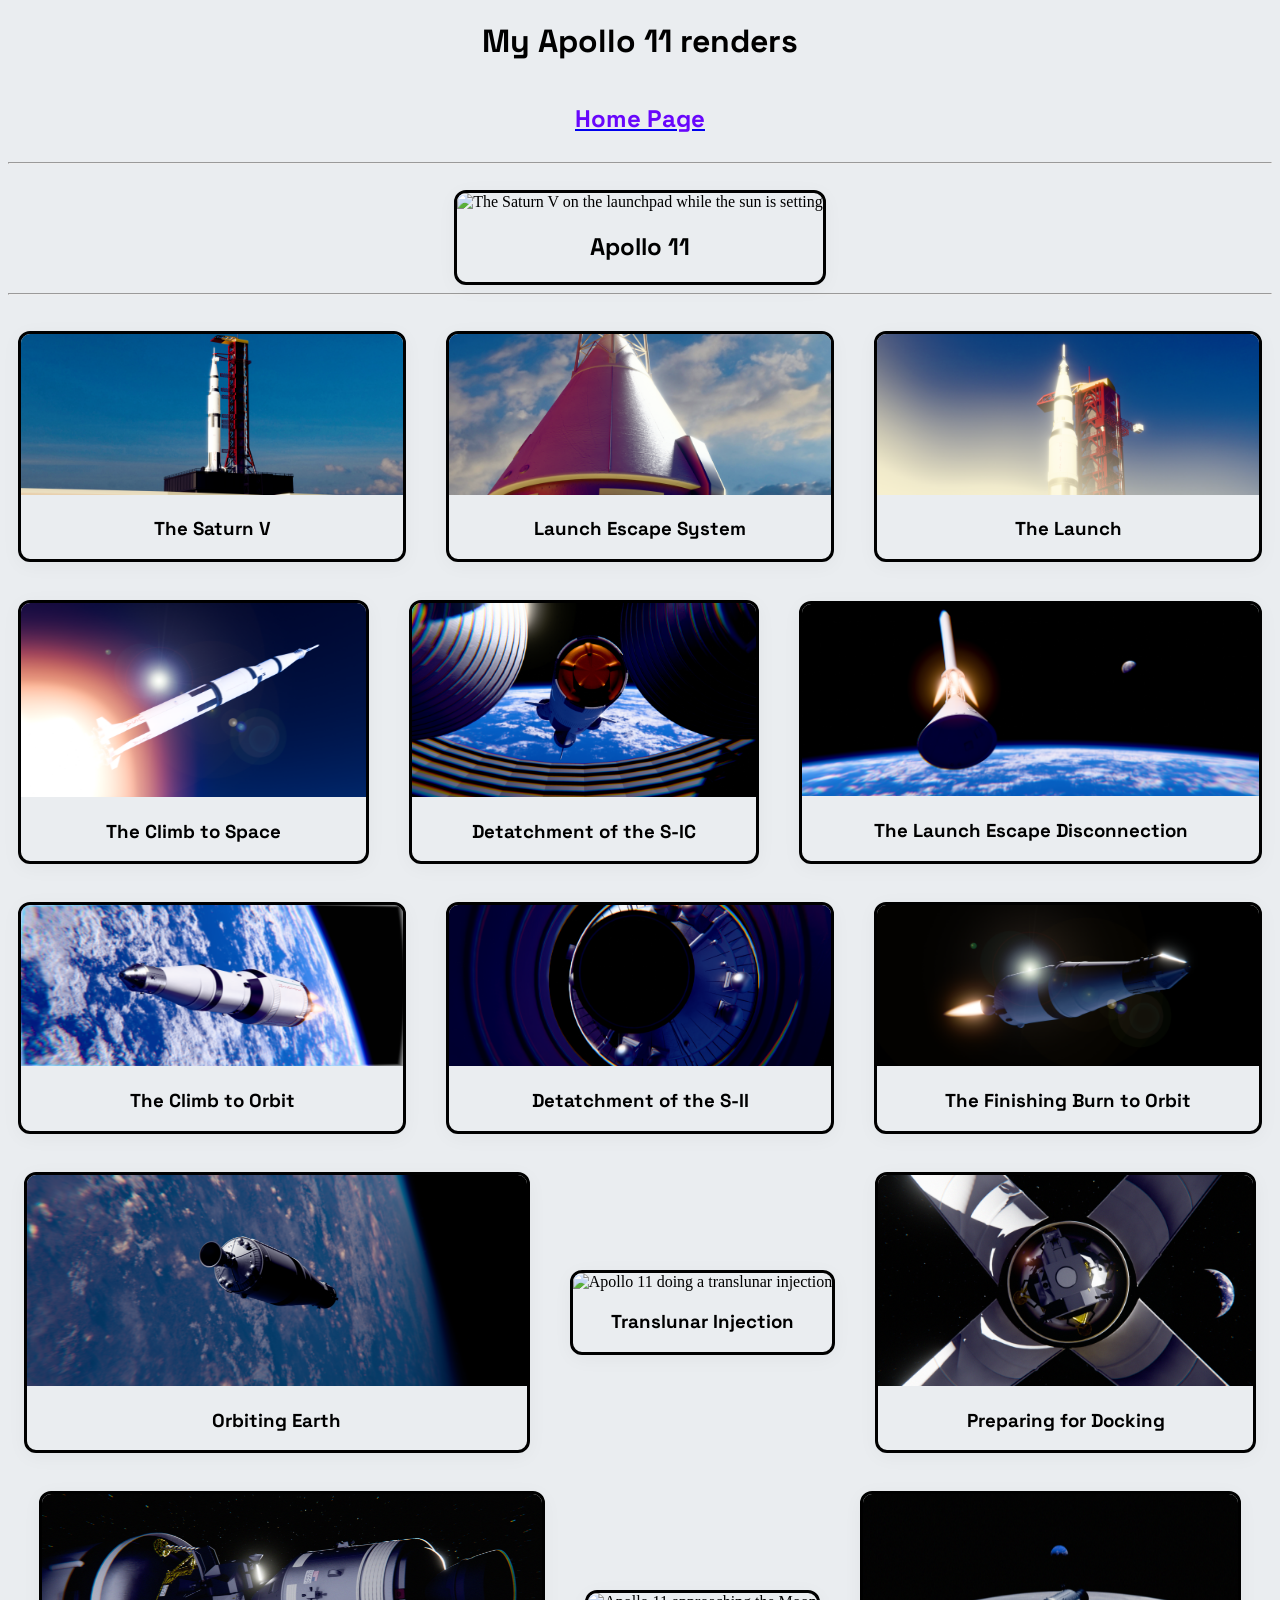
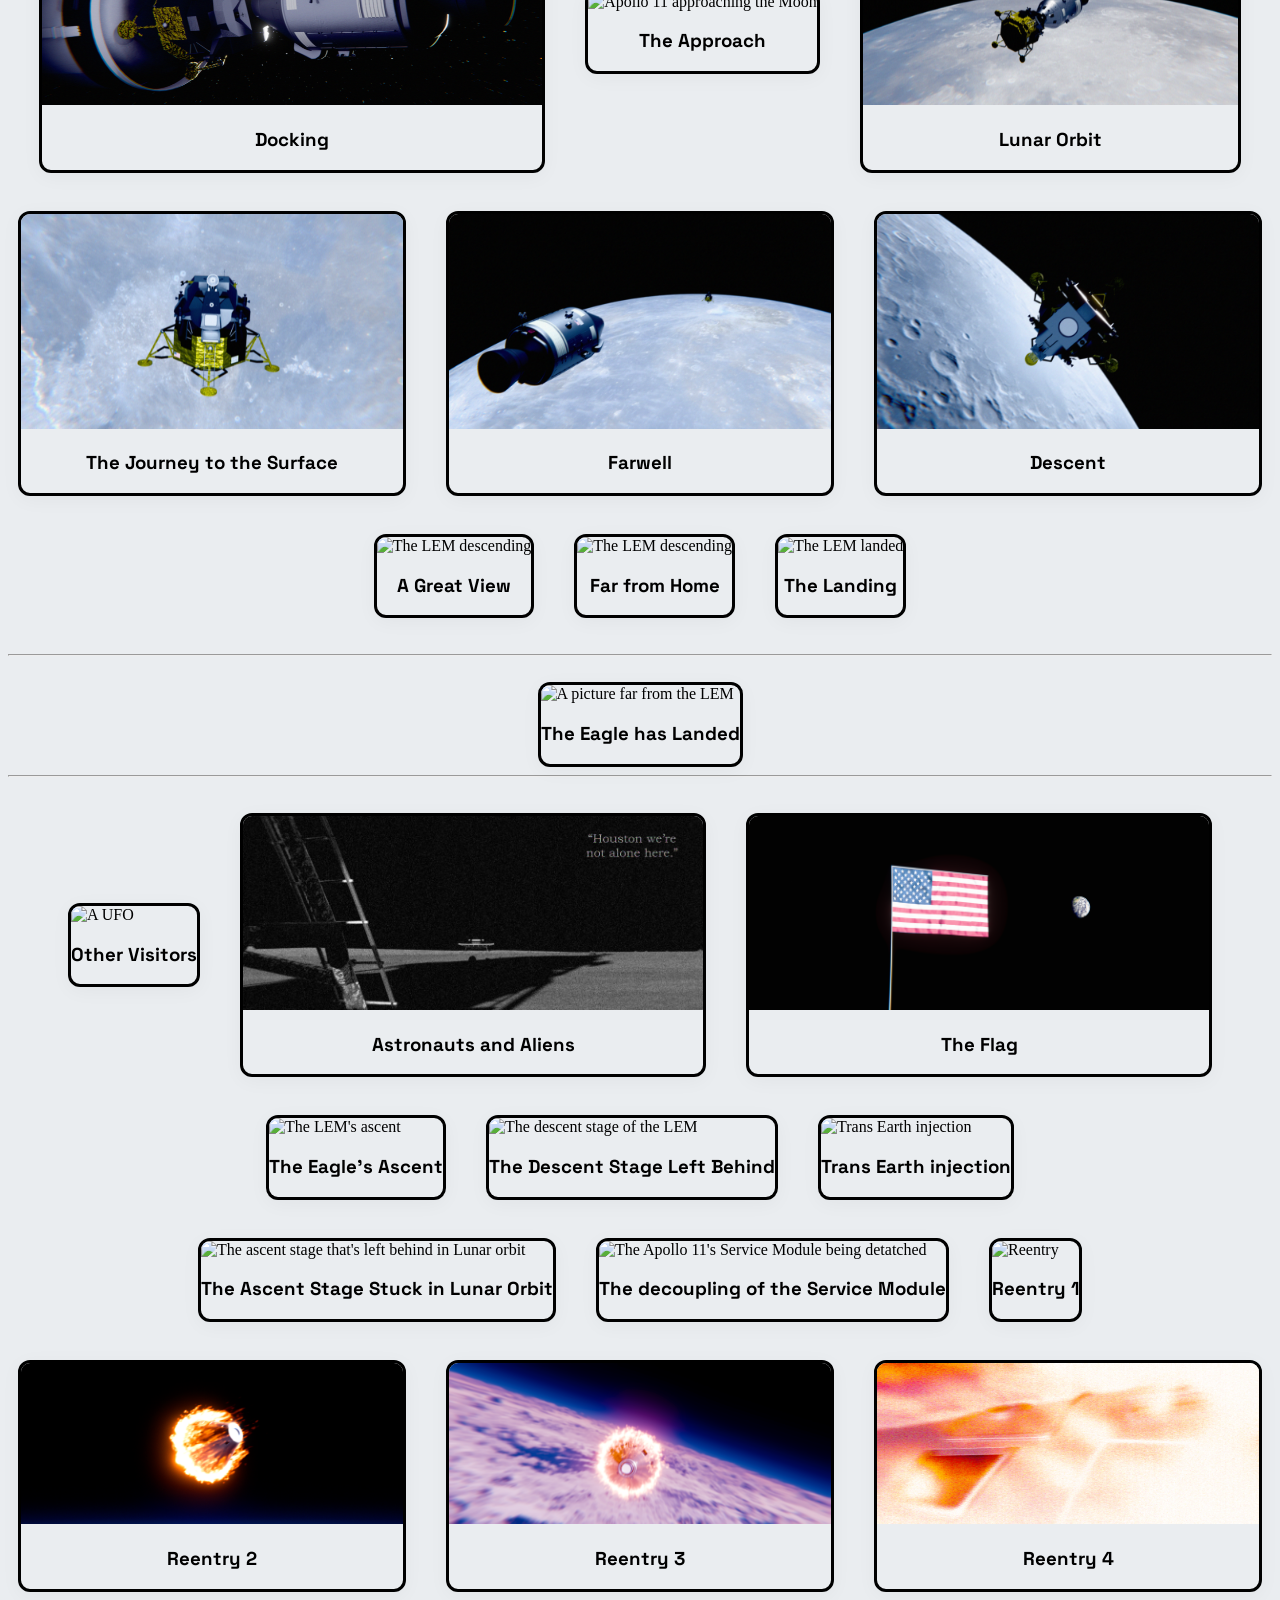
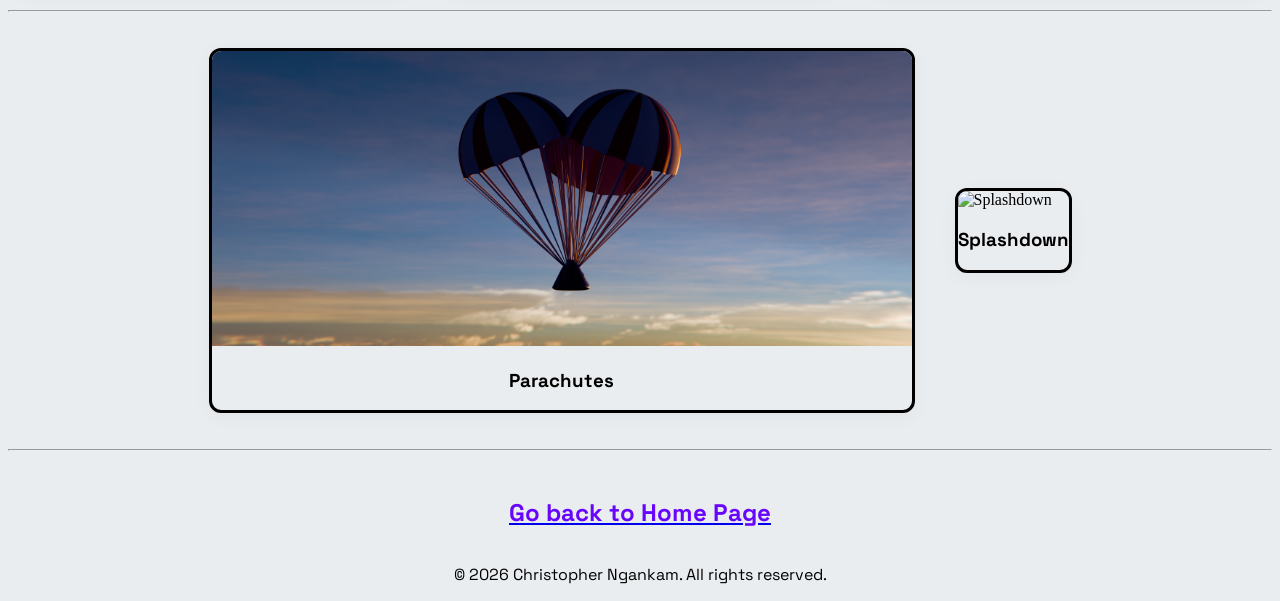
==== apollo.html @ e0d2da33 "Add files via upload" ====
<!DOCTYPE html>
<html>
    <head>
        <link rel="icon" type="image/png" href="Favicon.png">
        <title>Chris's Art Portfolio</title>
        <link rel="stylesheet" href="apollo.css">
        <script defer src="script.JS"></script>

        <link rel="preconnect" href="https://fonts.googleapis.com">
        <link rel="preconnect" href="https://fonts.gstatic.com" crossorigin>
        <link href="https://fonts.googleapis.com/css2?family=Space+Grotesk:wght@400;600;700&display=swap" rel="stylesheet">
    </head>

    <body>
        <header>
            <h1>My Apollo 11 renders</h1>
            <a href="index.html">
                <h2>Home Page</h2>
            </a>
        </header>

        <hr>
        <br>

        <div class="Main1">
            <div class="Apollomain1">
                <img src="Apollo11Renders/Apollo11RenderCool.png" alt="The Saturn V on the launchpad while the sun is setting">
                <h2>Apollo 11</h2>
            </div>
        </div>
        
        <hr>
        <br>

        <div class="Apollorow1">
            <div class="ApolloPic1">
                <img src="Apollo11Renders/Apollo11Main1.png" alt="Saturn V on the launchpad">
                <h3>The Saturn V</h3>
            </div>

            <div class="ApolloPic2">
                <img src="Apollo11Renders/Apollo11Main2.png" alt="A close up of the Apollo 11 capsule">
                <h3>Launch Escape System</h3>
            </div>

            <div class="ApolloPic3">
                <img src="Apollo11Renders/Apollo11Main3.png" alt="Apollo 11 launching">
                <h3>The Launch</h3>
            </div>
        </div>

        <br>

        <div class="Apollorow2">
            <div class="ApolloPic4">
                <img src="Apollo11Renders/Apollo11Main4.png" alt="The Saturn V flying to the upper atmosphere">
                <h3>The Climb to Space</h3>
            </div>

            <div class="ApolloPic5">
                <img src="Apollo11Renders/Apollo11Main5.png" alt="The Saturn V disconnecting from its first stage">
                <h3>Detatchment of the S-IC</h3>
            </div>

            <div class="ApolloPic6">
                <img src="Apollo11Renders/Apollo11Main6.png" alt="Launch escape system disconnecting">
                <h3>The Launch Escape Disconnection</h3>
            </div>
        </div>

        <br>

        <div class="Apollorow3">
            <div class="ApolloPic7">
                <img src="Apollo11Renders/Apollo11Main7.png" alt="The full view of the Saturn V in its second stage">
                <h3>The Climb to Orbit</h3>
            </div>

            <div class="ApolloPic8">
                <img src="Apollo11Renders/Apollo11Main8.png" alt="The disconnection of the S-II">
                <h3>Detatchment of the S-II</h3>
            </div>

            <div class="ApolloPic9">
                <img src="Apollo11Renders/Apollo11Main9.png" alt="The finishing burn to orbit">
                <h3>The Finishing Burn to Orbit</h3>
            </div>
        </div>

        <br>

        <div class="Apollorow4">
            <div class="ApolloPic10">
                <img src="Apollo11Renders/Apollo11Main10.png" alt="Apollo 11 orbiting Earth">
                <h3>Orbiting Earth</h3>
            </div>

            <div class="ApolloPic11">
                <img src="Apollo11Renders/Apollo11Main11.png" alt="Apollo 11 doing a translunar injection">
                <h3>Translunar Injection</h3>
            </div>

            <div class="ApolloPic12">
                <img src="Apollo11Renders/Apollo11Main12.png" alt="The Apollo 11 CSM docking with the LEM">
                <h3>Preparing for Docking</h3>
            </div>
        </div>

        <br>

        <div class="Apollorow5">
            <div class="ApolloPic13">
                <img src="Apollo11Renders/Apollo11Main13.png" alt="Apollo 11 docking with the Lunar Excursion Module">
                <h3>Docking</h3>
            </div>

            <div class="ApolloPic14">
                <img src="Apollo11Renders/Apollo11Main14.png" alt="Apollo 11 approaching the Moon">
                <h3>The Approach</h3>
            </div>

            <div class="ApolloPic15">
                <img src="Apollo11Renders/Apollo11Main15.png" alt="Apollo 11 being orbit of the Moon">
                <h3>Lunar Orbit</h3>
            </div>
        </div>

        <br>

        <div class="Apollorow6">
            <div class="ApolloPic16">
                <img src="Apollo11Renders/Apollo11Main16.png" alt="The LEM being disconnected from the CSM">
                <h3>The Journey to the Surface</h3>
            </div>

            <div class="ApolloPic17">
                <img src="Apollo11Renders/Apollo11Main17.png" alt="The LEM being disconnected from the view of the CSM">
                <h3>Farwell</h3>
            </div>

            <div class="ApolloPic18">
                <img src="Apollo11Renders/Apollo11Main18.png" alt="The LEM descending">
                <h3>Descent</h3>
            </div>
        </div>

        <br>

        <div class="Apollorow7">
            <div class="ApolloPic19">
                <img src="Apollo11Renders/Apollo11Main19.png" alt="The LEM descending">
                <h3>A Great View</h3>
            </div>

            <div class="ApolloPic20">
                <img src="Apollo11Renders/Apollo11Main20.png" alt="The LEM descending">
                <h3>Far from Home</h3>
            </div>

            <div class="ApolloPic21">
                <img src="Apollo11Renders/Apollo11Main21.png" alt="The LEM landed">
                <h3>The Landing</h3>
            </div>
        </div>

        <br>
        <hr>
        <br>

        <div class="Main2">
            <div class="Apollomain2">
                <img src="Apollo11Renders/Apollo11Main22Words.png" alt="A picture far from the LEM">
                <h3>The Eagle has Landed</h3>
            </div>
        </div>
        
        <hr>
        <br>

        <div class="Apollorow8">
            <div class="ApolloPic23">
                <img src="Apollo11Renders/Apollo11Main23.png" alt="A UFO">
                <h3>Other Visitors</h3>
            </div>

            <div class="ApolloPic24">
                <img src="Apollo11Renders/Apollo11Main24Words.png" alt="An astronaut looking at the UFO">
                <h3>Astronauts and Aliens</h3>
            </div>

            <div class="ApolloPic25">
                <img src="Apollo11Renders/Apollo11Main25Color.png" alt="The US flag">
                <h3>The Flag</h3>
            </div>
        </div>

        <br>

        <div class="Apollorow9">
            <div class="ApolloPic26">
                <img src="Apollo11Renders/Apollo11Main26.png" alt="The LEM's ascent">
                <h3>The Eagle's Ascent</h3>
            </div>

            <div class="ApolloPic27">
                <img src="Apollo11Renders/Apollo11Main27.png" alt="The descent stage of the LEM">
                <h3>The Descent Stage Left Behind</h3>
            </div>

            <div class="ApolloPic28">
                <img src="Apollo11Renders/Apollo11Main28.png" alt="Trans Earth injection">
                <h3>Trans Earth injection</h3>
            </div>
        </div>

        <br>

        <div class="Apollorow10">
            <div class="ApolloPic29">
                <img src="Apollo11Renders/Apollo11Main29.png" alt="The ascent stage that's left behind in Lunar orbit">
                <h3>The Ascent Stage Stuck in Lunar Orbit</h3>
            </div>

            <div class="ApolloPic30">
                <img src="Apollo11Renders/Apollo11Main30.png" alt="The Apollo 11's Service Module being detatched">
                <h3>The decoupling of the Service Module</h3>
            </div>

            <div class="ApolloPic31">
                <img src="Apollo11Renders/Apollo11Main31.png" alt="Reentry">
                <h3>Reentry 1</h3>
            </div>
        </div>

        <br>

        <div class="Apollorow11">
            <div class="ApolloPic32">
                <img src="Apollo11Renders/Apollo11Main32.png" alt="Reentry">
                <h3>Reentry 2</h3>
            </div>

            <div class="ApolloPic33">
                <img src="Apollo11Renders/Apollo11Main33.png" alt="Reentry">
                <h3>Reentry 3</h3>
            </div>

            <div class="ApolloPic34">
                <img src="Apollo11Renders/Apollo11Main34.png" alt="Reentry">
                <h3>Reentry 4</h3>
            </div>
        </div>

        <hr>
        <br>

        <div class="Apollorow12">
            <div class="ApolloPic35">
                <img src="Apollo11Renders/Apollo11Main35.png" alt="Parachutes">
                <h3>Parachutes</h3>
            </div>

            <div class="ApolloPic36">
                <img src="Apollo11Renders/Apollo11Main36.png" alt="Splashdown">
                <h3>Splashdown</h3>
            </div>
        </div>

        <br>

        <hr>
        <br>

        <footer>
            <a href="index.html">
                <h2>
                    Go back to Home Page
                </h2>
            </a>

            <p>© 2026 Christopher Ngankam. All rights reserved.</p>
        </footer>
        
    </body>
</html>
---- apollo.css ----
header{text-align: center;}

.Apollomain1 img{
    width: 1300px;
    max-width: 100%;
    height: auto;
}

.Main1 h2{text-align: center;}

.Main1{
    display: flex;
    justify-content: center;
}

/*Above this line is one of the main giant renders while below is the code for the first row*/

.Apollorow1 img{
    width: 460px;
    max-width: 100%;
    height: auto;
}

.Apollorow1 h3{text-align: center;}

.Apollorow1{
    display: flex;
    justify-content: space-evenly;
}

/*Above is row 1 below is row 2*/

.Apollorow2 img{
    width: 400px;
    max-width: 100%;
    height: auto;
}

.ApolloPic6 img{
    width: 530px;
    max-width: 100%;
    height: auto;
}

.Apollorow2 h3{text-align: center;}

.Apollorow2{
    display: flex;
    justify-content: space-evenly;
}

/*Above is row 2 below is row 3*/

.Apollorow3 img{
    width: 460px;
    max-width: 100%;
    height: auto;
}

.Apollorow3 h3{text-align: center;}

.Apollorow3{
    display: flex;
    justify-content: space-evenly;
}

/*Above is row 3 below is row 4*/

.Apollorow4 img{
    width: 500px;
    max-width: 100%;
    height: auto;
}

.ApolloPic12 img{
    width: 375px;
    max-width: 100%;
    height: auto;
}

.Apollorow4 h3{text-align: center;}

.Apollorow4{
    display: flex;
    justify-content: space-evenly;
}

/*Above is row 4 below is row 5*/

.Apollorow5 img{
    width: 500px;
    max-width: 100%;
    height: auto;
}

.ApolloPic15 img{
    width: 375px;
    max-width: 100%;
    height: auto;
}

.Apollorow5 h3{text-align: center;}

.Apollorow5{
    display: flex;
    justify-content: space-evenly;
}

/*Above is row 5 below is row 6*/

.Apollorow6 img{
    width: 450px;
    max-width: 100%;
    height: auto;
}

.Apollorow6 h3{
    text-align: center;
}

.Apollorow6{
    display: flex;
    justify-content: space-evenly;
}

/*Above is row 6 below is row 7*/

.Apollorow7 img{
    width: 460px;
    max-width: 100%;
    height: auto;
}

.Apollorow7 h3{text-align: center;}

.Apollorow7{
    display: flex;
    justify-content: space-evenly;
}

/*Above is row 7 below is the 2nd main image*/

.Apollomain2 img{
    width: 1300px;
    max-width: 100%;
    height: auto;
}

.Main2 h3{text-align: center;}

.Main2{
    display: flex;
    justify-content: center;
}

/*Above is Apollomain2 below is row 8*/

.Apollorow8 img{
    width: 460px;
    max-width: 100%;
    height: auto;
}

.Apollorow8 h3{text-align: center;}

.Apollorow8{
    display: flex;
    justify-content: space-evenly;
}

/*Above is row 8 and below is row 9*/

.Apollorow9 img{
    width: 460px;
    max-width: 100%;
    height: auto;
}

.Apollorow9 h3{text-align: center;}

.Apollorow9{
    display: flex;
    justify-content: space-evenly;
}

/*Above is row 9 and below is row 10*/

.Apollorow10 img{
    width: 460px;
    max-width: 100%;
    height: auto;
}

.Apollorow10 h3{text-align: center;}

.Apollorow10{
    display: flex;
    justify-content: space-evenly;
}

/*Above is row 10 and below is row 11*/

.Apollorow11 img{
    width: 460px;
    max-width: 100%;
    height: auto;
}

.Apollorow11 h3{text-align: center;}

.Apollorow11{
    display: flex;
    justify-content: space-evenly;
}

/*Above is row 11 and below is row 12*/

.Apollorow12 img{
    width: 700px;
    max-width: 100%;
    height: auto;
}

.Apollorow12 h3{text-align: center;}

.Apollorow12{
    display: flex;
    justify-content: space-evenly;
}

/*Below is the footer work*/

footer{text-align: center;}

/*Adaptive screen below*/

@media (max-width: 767px) {
    .Apollorow1{
        display: flex;
        flex-direction: column;
        align-items: center;
    }

    .Apollorow2{
        display: flex;
        flex-direction: column;
        align-items: center;
    }

    .Apollorow3{
        display: flex;
        flex-direction: column;
        align-items: center;
    }

    .Apollorow4{
        display: flex;
        flex-direction: column;
        align-items: center;
    }

    .Apollorow5{
        display: flex;
        flex-direction: column;
        align-items: center;
    }

    .Apollorow6{
        display: flex;
        flex-direction: column;
        align-items: center;
    }

    .Apollorow7{
        display: flex;
        flex-direction: column;
        align-items: center;
    }

    .Apollorow8{
        display: flex;
        flex-direction: column;
        align-items: center;
    }

    .Apollorow9{
        display: flex;
        flex-direction: column;
        align-items: center;
    }

    .Apollorow10{
        display: flex;
        flex-direction: column;
        align-items: center;
    }

    .Apollorow11{
        display: flex;
        flex-direction: column;
        align-items: center;
    }

    .Apollorow12{
        display: flex;
        flex-direction: column;
        align-items: center;
    }
}

.Apollorow1, .Apollorow2, .Apollorow3, .Apollorow4, .Apollorow5, .Apollorow6, .Apollorow7, .Apollorow8, .Apollorow9, .Apollorow10, .Apollorow11, .Apollorow12{
    display: flex;
    justify-content: center; 
    align-items: center;
    gap: 40px; 
    padding: 10px;
}

/*a attribute work*/

a{display: inline-block;}

/*a attribute work*/

/*This is where the lightbox code is*/

#lightbox {
    position: fixed;
    z-index: 1000;
    top: 0;
    left: 0;   
    right: 0;  
    bottom: 0; 
    background-color: rgba(0, 0, 0, 0.8);
    display: none;
}

#lightbox.active{
    display: flex;
    justify-content: center;
    align-items: center;
}

img{cursor: pointer;}

#lightbox img {
    max-width: 90%;    
    max-height: 90vh;  
    object-fit: contain; 
    border-radius: 4px;
}

#lightbox .lightbox-arrow {
    position: absolute;
    top: 50%;
    transform: translateY(-50%);
    background-color: rgba(255, 255, 255, 0.2);
    color: white;
    border: none;
    font-size: 40px;
    padding: 10px 20px;
    cursor: pointer;
    z-index: 1001;
    border-radius: 4px;
}

#lightbox .lightbox-arrow:hover {
    background-color: rgba(255, 255, 255, 0.5);
}

#lightbox .prev-btn {
    left: 20px;
}

#lightbox .next-btn {
    right: 20px;
}

#lightbox .close-btn {
    top: 20px;
    right: 30px;
    left: auto;
    transform: none;
    font-size: 50px;
    background: none;
}

#lightbox .close-btn:hover {
    background: none;
    color: #ff4d4d;
}

/* Force the image inside the lightbox to have a default/auto cursor, overriding global img rules */
#lightbox img {
  cursor: default !important;
}

/*From here I just try to make things look good*/


h1{
    font-family: "Space Grotesk";
}

p{
    font-family: "Space Grotesk";
}

h2{
    font-family: "Space Grotesk";
}

h3{
    font-family: "Space Grotesk";
}

a h2{
    font-family: "Space Grotesk";
    color: rgb(104, 6, 252)
;}

body{background-color: hsl(210, 16%, 93%);}


.Main1 div, .Apollorow1 div , .Apollorow2 div, .Apollorow3 div, .Apollorow4 div, .Apollorow5 div, .Apollorow6 div, .Apollorow7 div, .Main2 div, .Apollorow8 div, .Apollorow9 div, .Apollorow10 div, .Apollorow11 div, .Apollorow12 div{
    border: solid;
    border-color: black;
    box-shadow: 0 4px 20px rgba(0, 0, 0, 0.04);
    border-radius: 12px;
    overflow: hidden;
}

.Main1 img:hover, .Apollorow1 img:hover, .Apollorow2 img:hover, .Apollorow3 img:hover, .Apollorow4 img:hover, .Apollorow5 img:hover, .Apollorow6 img:hover, .Apollorow7 img:hover, .Main2 img:hover, .Apollorow8 img:hover, .Apollorow9 img:hover, .Apollorow10 img:hover, .Apollorow11 img:hover, .Apollorow12 img:hover {
    transform: scale(1.03); 
    opacity: 0.95;     
}

.Main1 div:hover, .Apollorow1 div:hover, .Apollorow2 div:hover, .Apollorow3 div:hover, .Apollorow4 div:hover, .Apollorow5 div:hover, .Apollorow6 div:hover, .Apollorow7 div:hover, .Main2 div:hover, .Apollorow8 div:hover, .Apollorow9 div:hover, .Apollorow10 div:hover, .Apollorow11 div:hover, .Apollorow12 div:hover {
    border-color: rgb(69, 69, 69);
    background-color: rgb(205, 205, 205);
}

a:hover{
    color: blue;
}
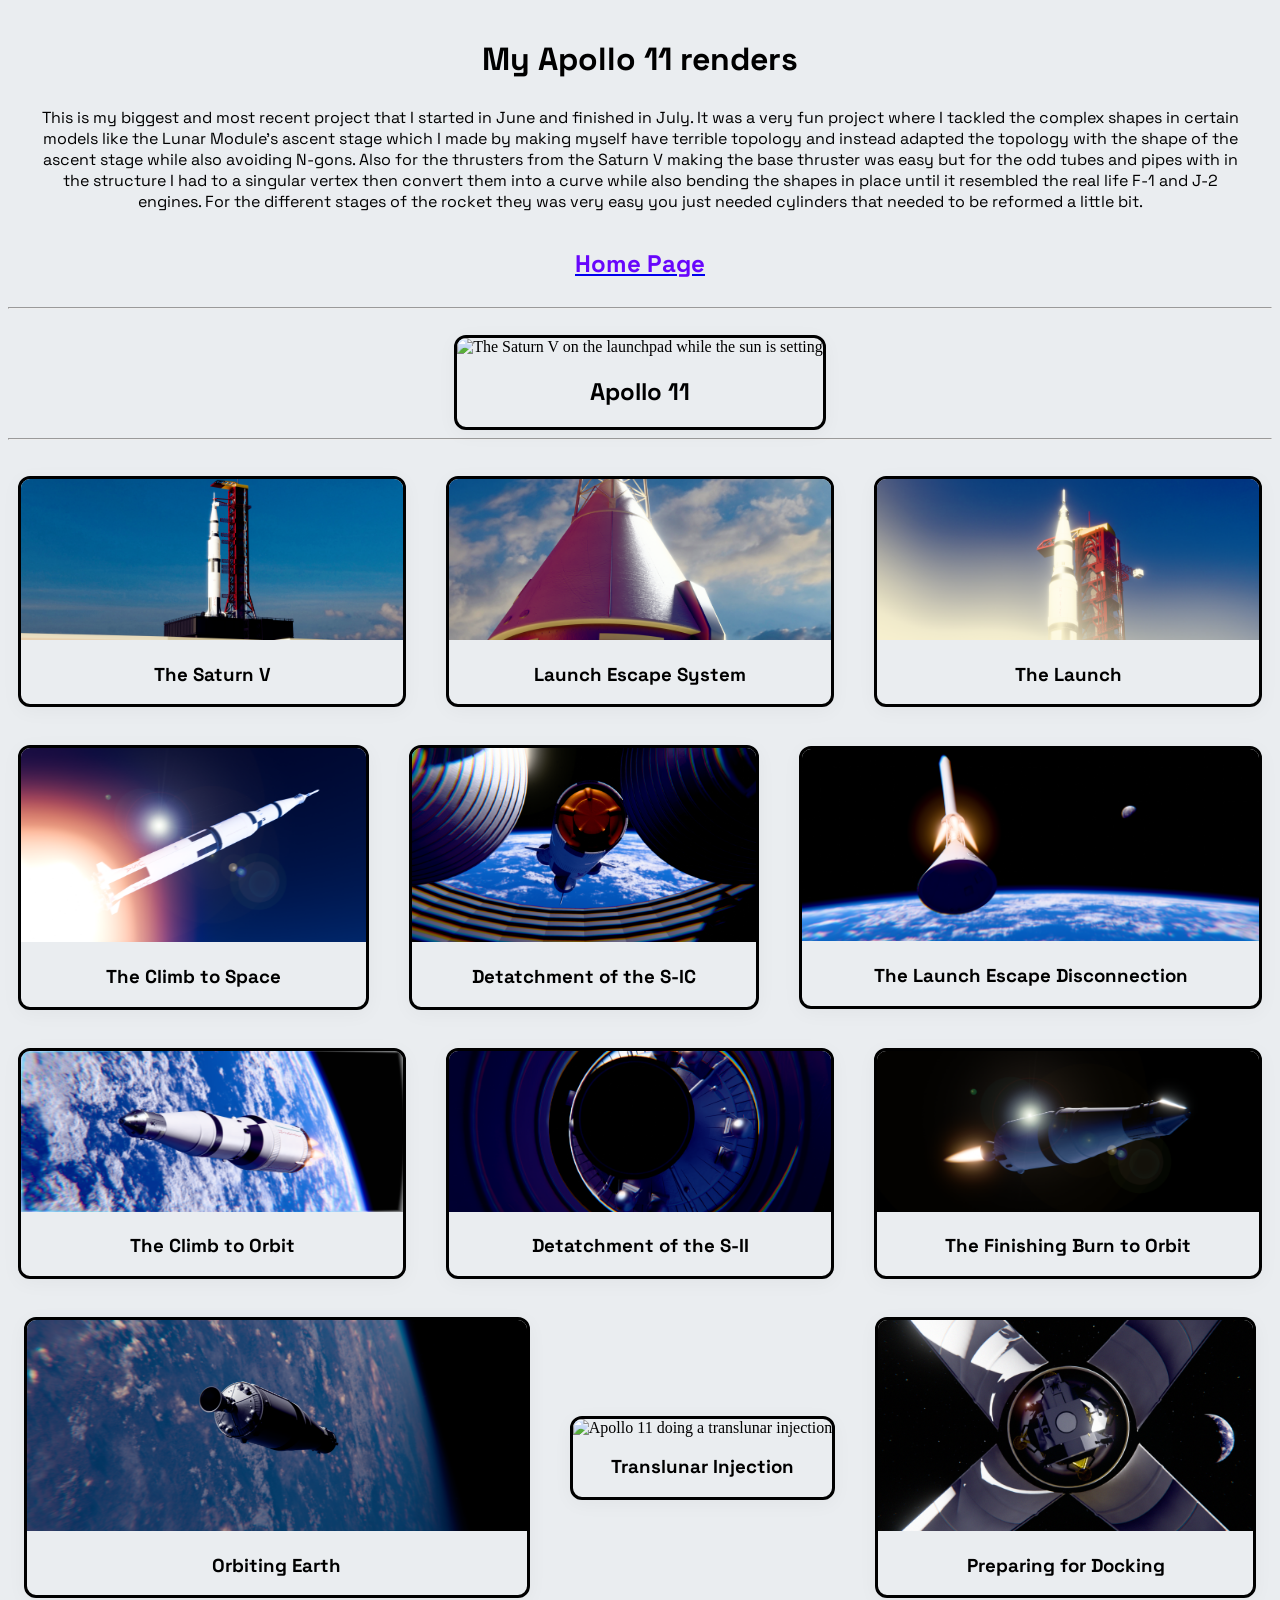
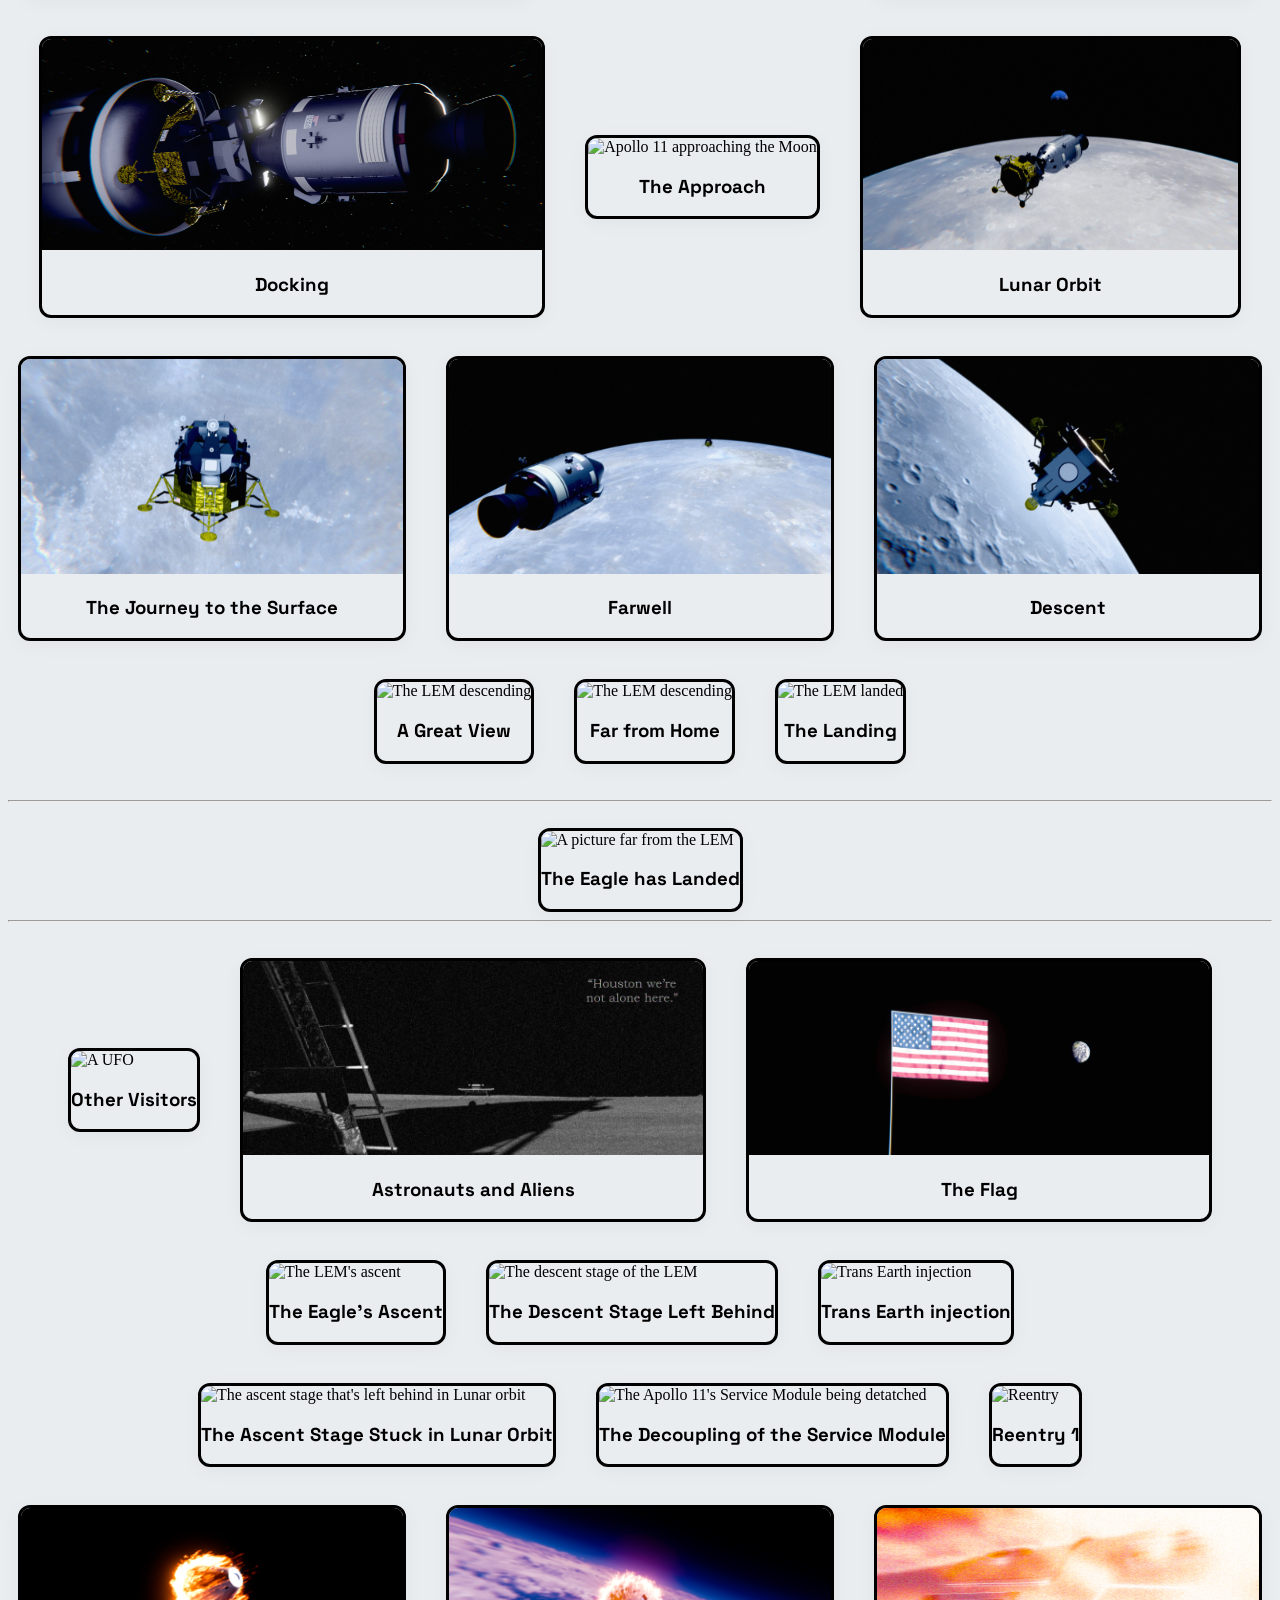
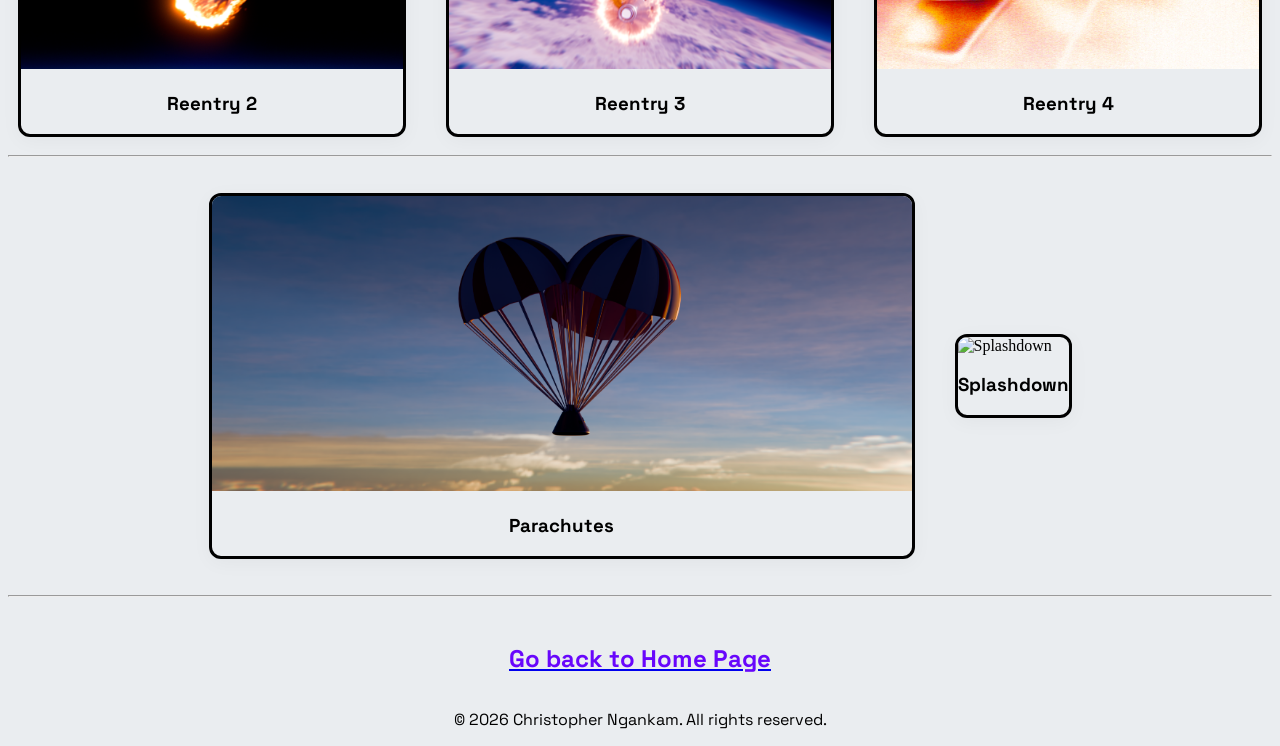
==== commit d13b29c9: "Add files via upload" ====
--- a/apollo.html
+++ b/apollo.html
@@ -2,7 +2,7 @@
 <html>
     <head>
         <link rel="icon" type="image/png" href="Favicon.png">
-        <title>Chris's Art Portfolio</title>
+        <title>Chris's Portfolio</title>
         <link rel="stylesheet" href="apollo.css">
         <script defer src="script.JS"></script>
 
@@ -14,6 +14,15 @@
     <body>
         <header>
             <h1>My Apollo 11 renders</h1>
+            <p>
+                This is my biggest and most recent project that I started in June and finished in July. It was 
+                a very fun project where I tackled the complex shapes in certain models like the Lunar Module's 
+                ascent stage which I made by making myself have terrible topology and instead adapted the topology 
+                with the shape of the ascent stage while also avoiding N-gons. Also for the thrusters from the Saturn V 
+                making the base thruster was easy but for the odd tubes and pipes with in the structure I had to a singular 
+                vertex then convert them into a curve while also bending the shapes in place until it resembled the real life F-1 and J-2 engines.
+                For the different stages of the rocket they was very easy you just needed cylinders that needed to be reformed a little bit.
+            </p>
             <a href="index.html">
                 <h2>Home Page</h2>
             </a>
@@ -223,7 +232,7 @@
 
             <div class="ApolloPic30">
                 <img src="Apollo11Renders/Apollo11Main30.png" alt="The Apollo 11's Service Module being detatched">
-                <h3>The decoupling of the Service Module</h3>
+                <h3>The Decoupling of the Service Module</h3>
             </div>
 
             <div class="ApolloPic31">
--- a/apollo.css
+++ b/apollo.css
@@ -1,4 +1,19 @@
-header{text-align: center;}
+header{
+    text-align: center;
+    display: flex;
+    flex-direction: column;
+    align-items: center;
+}
+
+header h1{
+    margin-bottom: 0.1rem; 
+    padding: 10px;
+}
+header p{
+    width: 1200px;
+    max-width: 100%;
+    height: auto;
+}
 
 .Apollomain1 img{
     width: 1300px;
